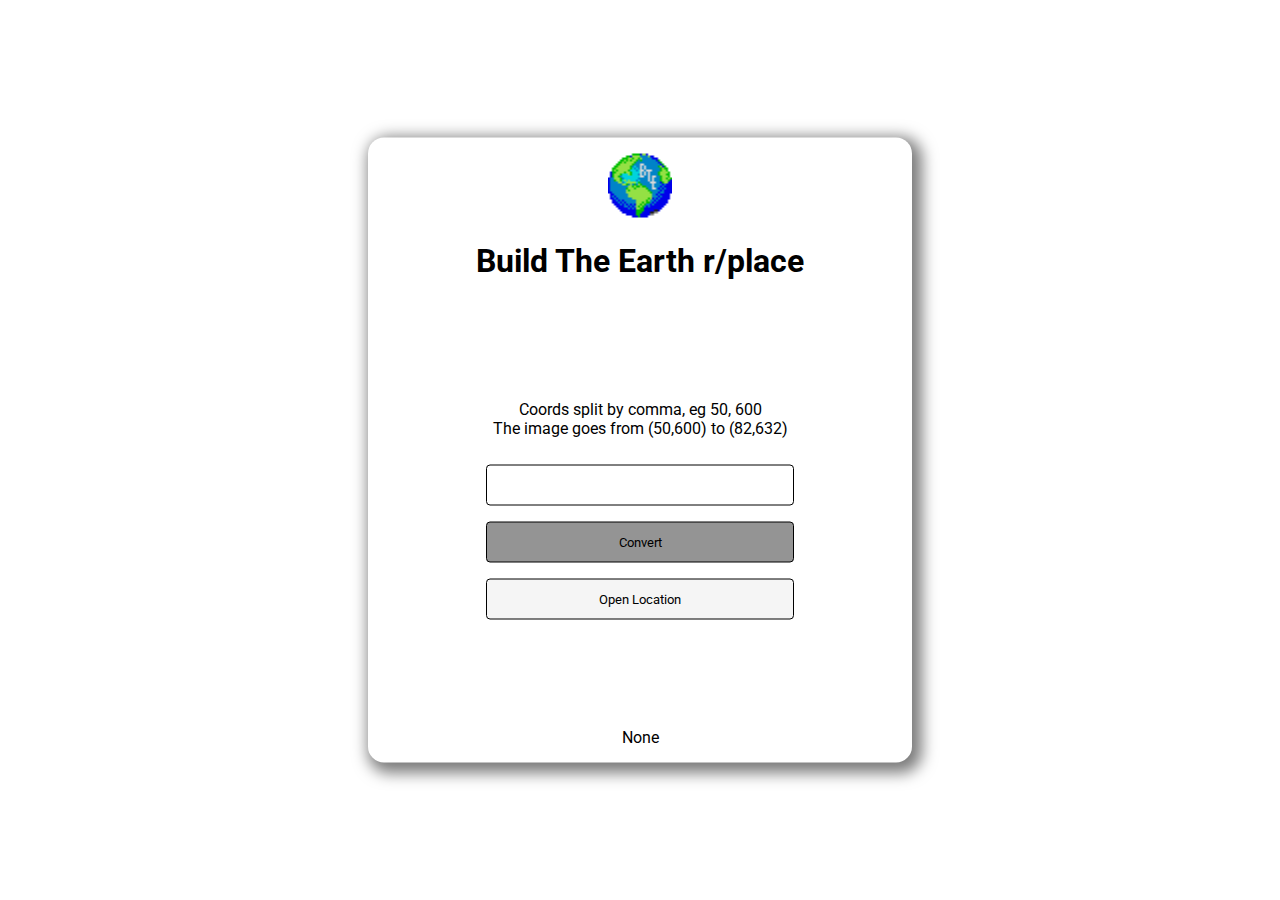
==== index.html @ 064ebc6f "Merge branch 'main' of https://github.com/BuildTheEarth/buildtheearth.github.io into main" ====
<!DOCTYPE html>
<html lang="en">
  <head>
    <link rel="preconnect" href="https://fonts.googleapis.com" />
    <link rel="preconnect" href="https://fonts.gstatic.com" crossorigin />
    <link
      href="https://fonts.googleapis.com/css2?family=Roboto:wght@500&display=swap"
      rel="stylesheet"
    />
    <link rel="stylesheet" href="style.css" />
    <script type="text/javascript" language="javascript" src="json.js"></script>
    <title>BTE r/place</title>
    <script>
      var x = 323;
      var y = 476;
      const NAMES = {
        white: "#FFFFFF",
        darkgray: "#898D90",
        lightgray: "#D4D7D9",
        black: "#000000",
        lightpink: "#FF99AA",
        red: "#FF4500",
        orange: "#FFA800",
        brown: "#9C6926",
        yellow: "#FFD635",
        lightgreen: "#7EED56",
        green: "#00A368",
        cyan: "#51E9F4",
        grayblue: "#2450A4",
        blue: "#3690EA",
        pink: "#B44AC0",
        purple: "#811E9F",
      };
      function changeIt() {
        document.getElementById("body").style.backgroundColor = "#fff";
        console.log(jsonData);
        x = document
          .getElementById("mytext")
          .value.replace("(", "")
          .replace(")", "")
          .replace(" ", "")
          .split(",")[0];
        y = document
          .getElementById("mytext")
          .value.replace("(", "")
          .replace(")", "")
          .replace(" ", "")
          .split(",")[1];
        const jsonD = jsonData[`(${x}, ${y})`];

        const color = NAMES[jsonD];

        document.getElementById("p1").innerHTML =
          jsonD == "grayblue"
            ? "dark blue"
            : jsonD == "lightpink"
            ? "light pink"
            : jsonD == "lightgreen"
            ? "light green"
            : jsonD == "lightgray"
            ? "light gray"
            : jsonD == "white"
            ? "white"
            : jsonD == "darkgray"
            ? "dark gray"
            : jsonD == "black"
            ? "black"
            : jsonD == "red"
            ? "red"
            : jsonD == "orange"
            ? "orange"
            : jsonD == "brown"
            ? "brown"
            : jsonD == "yellow"
            ? "yellow"
            : jsonD == "green"
            ? "green"
            : jsonD == "cyan"
            ? "cyan"
            : jsonD == "blue"
            ? "blue"
            : jsonD == "pink"
            ? "pink"
            : jsonD == "purple"
            ? "purple"
            : jsonD;

        document.getElementById("body").style.backgroundColor = color;
        console.log(`(${x}, ${y})`);
      }
      function openLoc() {
        window.open(`https://www.reddit.com/r/place/?cx=${x}&cy=${y}&px=8`);
      }
    </script>
  </head>
  <style></style>
  <body id="body">
    <div class="container">
      <div id="box">
        <img src="img6.png" />
        <h1>Build The Earth r/place</h1>
        <p id="p2">Coords split by comma, eg 50, 600</p>
        <p id="p3">The image goes from (50,600) to (82,632)</p>
        <br /><input type="text" id="mytext" />
        <div id="createTextbox"></div>
        <input type="button" value="Convert" onClick="changeIt()" />
        <input
          type="button"
          value="Open Location"
          onclick="openLoc()"
          id="b2"
        />
      </div>
      <p id="p1" style="padding-top: 100px">None</p>
    </div>
  </body>
</html>
---- style.css ----
* {
    font-family: "Roboto", sans-serif;
    width: 40vw;
    padding: 0;
    margin: 0;
    text-align: center;
}
html,
body {
    height: 100vh;
    width: 100vw;
    overflow: hidden;
}
img {
    width: 64px;
    height: 64px;
    margin: auto;
    padding-bottom: 20px;
}
h1 {
    padding-bottom: 120px;
}
input,
button {
    width: 60%;
    padding: 12px 20px;
    margin: 8px 0;
    display: inline-block;
    border: 1px solid rgb(0, 0, 0);
    border-radius: 4px;
    box-sizing: border-box;
}

input[type="button"] {
    background-color: rgb(148, 148, 148);
}
input[type="button"]:hover {
    width: 61%;
}
.container {
    position: absolute;
    top: 50%;
    left: 50%;
    transform: translate(-50%, -50%);
    background-color: white;
    border-radius: 16px;
    padding: 16px;
    -webkit-box-shadow: 5px 5px 15px 5px rgba(0, 0, 0, 0.52);
    box-shadow: 5px 5px 15px 5px rgba(0, 0, 0, 0.52);
}
a {
    text-decoration: underline;
    cursor: pointer;
    color: rgb(0, 0, 0);
}
#b2 {
    background-color: rgb(245, 245, 245);
}
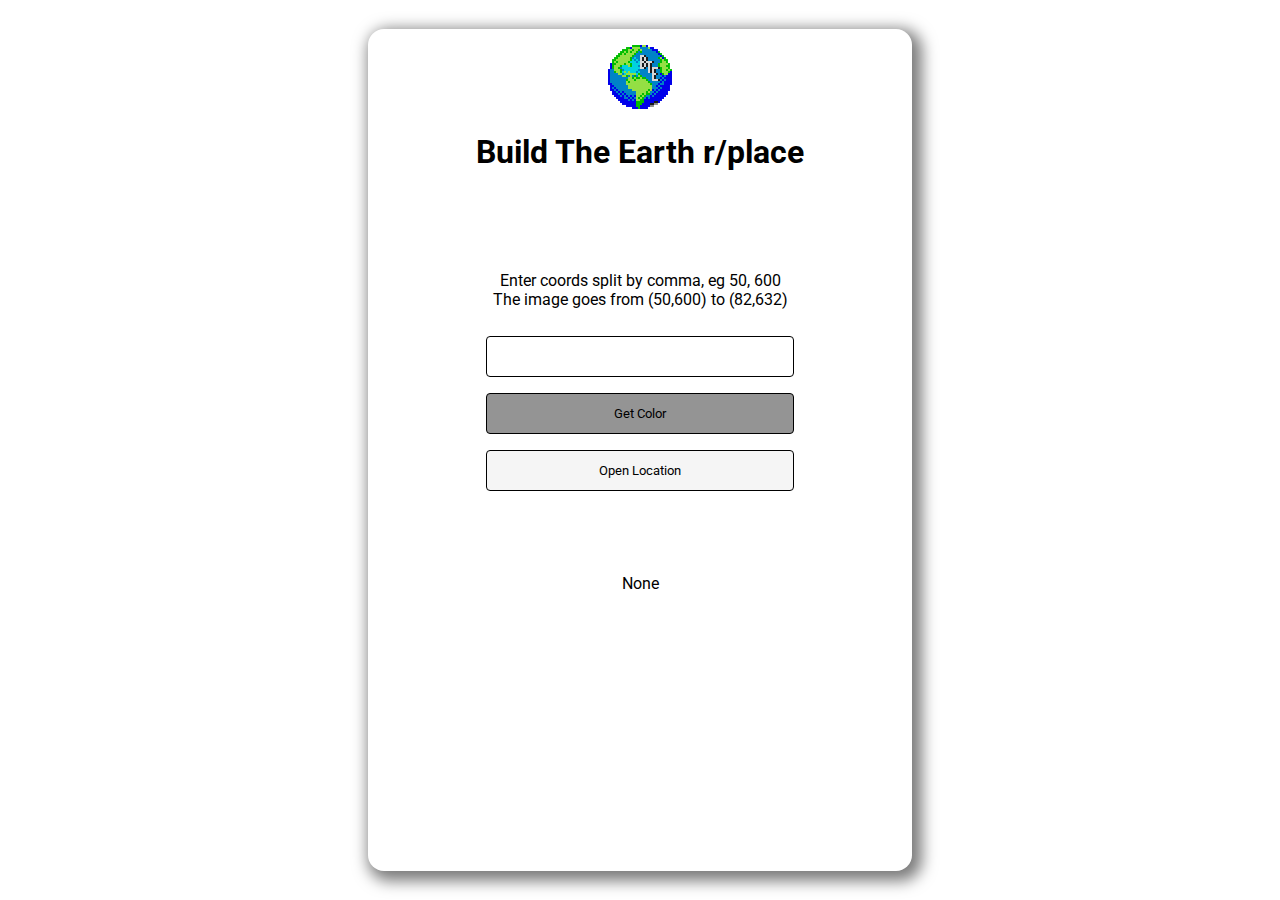
==== commit 1827c297: "mobile optimizations, meta tags, text clarifying, etc" ====
--- a/index.html
+++ b/index.html
@@ -3,12 +3,21 @@
   <head>
     <link rel="preconnect" href="https://fonts.googleapis.com" />
     <link rel="preconnect" href="https://fonts.gstatic.com" crossorigin />
-    <link
-      href="https://fonts.googleapis.com/css2?family=Roboto:wght@500&display=swap"
-      rel="stylesheet"
-    />
+    <link href="https://fonts.googleapis.com/css2?family=Roboto:wght@500&display=swap" rel="stylesheet"/>
+    <meta name="viewport" content="width=device-width, initial-scale=1.0">
+    <link rel="icon" href="icon.png">
     <link rel="stylesheet" href="style.css" />
     <script type="text/javascript" language="javascript" src="json.js"></script>
+    <meta property="og:type" content="website">
+    <meta property="og:url" content="https://metatags.io/">
+    <meta property="og:title" content="Build The Earth r/place">
+    <meta property="og:description" content="A tool to help find the right colors for the Build The Earth r/place art.">
+    <meta property="og:image" content="https://buildtheearth.github.io/icon.png">
+    <meta property="twitter:card" content="summary_large_image">
+    <meta property="twitter:url" content="https://metatags.io/">
+    <meta property="twitter:title" content="Build The Earth r/place">
+    <meta property="twitter:description" content="A tool to help find the right colors for the Build The Earth r/place art.">
+    <meta property="twitter:image" content="https://buildtheearth.github.io/icon.png">
     <title>BTE r/place</title>
     <script>
       var x = 323;
@@ -83,35 +92,38 @@
             ? "pink"
             : jsonD == "purple"
             ? "purple"
-            : jsonD;
+            : jsonD == undefined
+            ? "Invalid coords"
+            : jsonD
 
         document.getElementById("body").style.backgroundColor = color;
+        document.getElementById("colorPreview").style.backgroundColor = color;
         console.log(`(${x}, ${y})`);
       }
       function openLoc() {
+        if (jsonD == undefined) {
+          return;
+        } else {
         window.open(`https://www.reddit.com/r/place/?cx=${x}&cy=${y}&px=8`);
+        }
       }
     </script>
   </head>
   <style></style>
   <body id="body">
     <div class="container">
-      <div id="box">
-        <img src="img6.png" />
+      <div style="padding-bottom: 32px" id="box">
+        <img src="icon.png" />
         <h1>Build The Earth r/place</h1>
-        <p id="p2">Coords split by comma, eg 50, 600</p>
+        <p id="p2">Enter coords split by comma, eg 50, 600</p>
         <p id="p3">The image goes from (50,600) to (82,632)</p>
         <br /><input type="text" id="mytext" />
         <div id="createTextbox"></div>
-        <input type="button" value="Convert" onClick="changeIt()" />
-        <input
-          type="button"
-          value="Open Location"
-          onclick="openLoc()"
-          id="b2"
-        />
+        <input type="button" value="Get Color" onClick="changeIt()" />
+        <input type="button" value="Open Location" onclick="openLoc()" id="b2"/>
       </div>
-      <p id="p1" style="padding-top: 100px">None</p>
+      <div class="colorPreview" id="colorPreview"></div>
+      <p style="padding-top: 8px" id="p1">None</p>
     </div>
   </body>
 </html>
--- a/style.css
+++ b/style.css
@@ -1,6 +1,5 @@
 * {
     font-family: "Roboto", sans-serif;
-    width: 40vw;
     padding: 0;
     margin: 0;
     text-align: center;
@@ -18,7 +17,7 @@
     padding-bottom: 20px;
 }
 h1 {
-    padding-bottom: 120px;
+    padding-bottom: 100px;
 }
 input,
 button {
@@ -45,8 +44,18 @@
     background-color: white;
     border-radius: 16px;
     padding: 16px;
+    display: inline-block;
     -webkit-box-shadow: 5px 5px 15px 5px rgba(0, 0, 0, 0.52);
     box-shadow: 5px 5px 15px 5px rgba(0, 0, 0, 0.52);
+    height: 90%;
+    width: 40vw;
+}
+.colorPreview {
+    height: 35px;
+    width: 45px;
+    margin: auto;
+    background-color: #fff;
+    border-radius: 3px;
 }
 a {
     text-decoration: underline;
@@ -56,3 +65,11 @@
 #b2 {
     background-color: rgb(245, 245, 245);
 }
+@media screen and (max-width: 830px) {
+    .container {
+        width: 70vw;
+    }
+    h1 {
+        padding-bottom: 60px;
+    }
+  }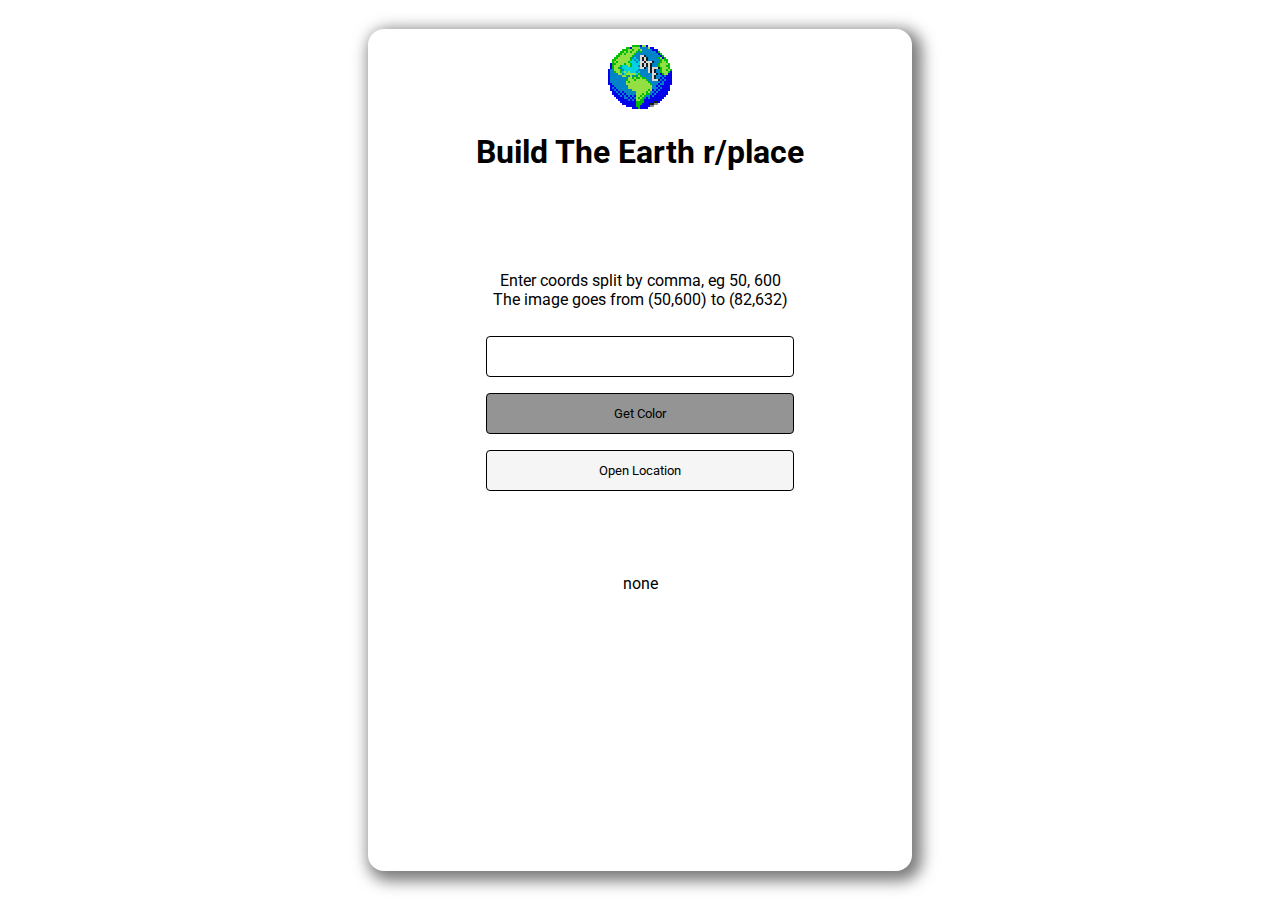
==== commit 014dd1b7: "color corrections in a rush" ====
--- a/index.html
+++ b/index.html
@@ -3,25 +3,41 @@
   <head>
     <link rel="preconnect" href="https://fonts.googleapis.com" />
     <link rel="preconnect" href="https://fonts.gstatic.com" crossorigin />
-    <link href="https://fonts.googleapis.com/css2?family=Roboto:wght@500&display=swap" rel="stylesheet"/>
-    <meta name="viewport" content="width=device-width, initial-scale=1.0">
-    <link rel="icon" href="icon.png">
+    <link
+      href="https://fonts.googleapis.com/css2?family=Roboto:wght@500&display=swap"
+      rel="stylesheet"
+    />
+    <meta name="viewport" content="width=device-width, initial-scale=1.0" />
+    <link rel="icon" href="icon.png" />
     <link rel="stylesheet" href="style.css" />
     <script type="text/javascript" language="javascript" src="json.js"></script>
-    <meta property="og:type" content="website">
-    <meta property="og:url" content="https://metatags.io/">
-    <meta property="og:title" content="Build The Earth r/place">
-    <meta property="og:description" content="A tool to help find the right colors for the Build The Earth r/place art.">
-    <meta property="og:image" content="https://buildtheearth.github.io/icon.png">
-    <meta property="twitter:card" content="summary_large_image">
-    <meta property="twitter:url" content="https://metatags.io/">
-    <meta property="twitter:title" content="Build The Earth r/place">
-    <meta property="twitter:description" content="A tool to help find the right colors for the Build The Earth r/place art.">
-    <meta property="twitter:image" content="https://buildtheearth.github.io/icon.png">
+    <meta property="og:type" content="website" />
+    <meta property="og:url" content="https://metatags.io/" />
+    <meta property="og:title" content="Build The Earth r/place" />
+    <meta
+      property="og:description"
+      content="A tool to help find the right colors for the Build The Earth r/place art."
+    />
+    <meta
+      property="og:image"
+      content="https://buildtheearth.github.io/icon.png"
+    />
+    <meta property="twitter:card" content="summary_large_image" />
+    <meta property="twitter:url" content="https://metatags.io/" />
+    <meta property="twitter:title" content="Build The Earth r/place" />
+    <meta
+      property="twitter:description"
+      content="A tool to help find the right colors for the Build The Earth r/place art."
+    />
+    <meta
+      property="twitter:image"
+      content="https://buildtheearth.github.io/icon.png"
+    />
     <title>BTE r/place</title>
     <script>
-      var x = 323;
-      var y = 476;
+      let jsonD;
+      var x = 50;
+      var y = 600;
       const NAMES = {
         white: "#FFFFFF",
         darkgray: "#898D90",
@@ -35,13 +51,14 @@
         lightgreen: "#7EED56",
         green: "#00A368",
         cyan: "#51E9F4",
-        grayblue: "#2450A4",
-        blue: "#3690EA",
+        blue: "#2450A4",
+        grayblue: "#3690EA",
         pink: "#B44AC0",
         purple: "#811E9F",
       };
       function changeIt() {
         document.getElementById("body").style.backgroundColor = "#fff";
+        document.getElementById("colorPreview").style.backgroundColor = "#fff";
         console.log(jsonData);
         x = document
           .getElementById("mytext")
@@ -55,13 +72,13 @@
           .replace(")", "")
           .replace(" ", "")
           .split(",")[1];
-        const jsonD = jsonData[`(${x}, ${y})`];
+        jsonD = jsonData[`(${x}, ${y})`];
 
         const color = NAMES[jsonD];
 
         document.getElementById("p1").innerHTML =
           jsonD == "grayblue"
-            ? "dark blue"
+            ? "blue"
             : jsonD == "lightpink"
             ? "light pink"
             : jsonD == "lightgreen"
@@ -87,25 +104,21 @@
             : jsonD == "cyan"
             ? "cyan"
             : jsonD == "blue"
-            ? "blue"
+            ? "dark blue"
             : jsonD == "pink"
             ? "pink"
             : jsonD == "purple"
             ? "purple"
             : jsonD == undefined
             ? "Invalid coords"
-            : jsonD
+            : jsonD;
 
         document.getElementById("body").style.backgroundColor = color;
         document.getElementById("colorPreview").style.backgroundColor = color;
         console.log(`(${x}, ${y})`);
       }
       function openLoc() {
-        if (jsonD == undefined) {
-          return;
-        } else {
         window.open(`https://www.reddit.com/r/place/?cx=${x}&cy=${y}&px=8`);
-        }
       }
     </script>
   </head>
@@ -120,10 +133,15 @@
         <br /><input type="text" id="mytext" />
         <div id="createTextbox"></div>
         <input type="button" value="Get Color" onClick="changeIt()" />
-        <input type="button" value="Open Location" onclick="openLoc()" id="b2"/>
+        <input
+          type="button"
+          value="Open Location"
+          onclick="openLoc()"
+          id="b2"
+        />
       </div>
       <div class="colorPreview" id="colorPreview"></div>
-      <p style="padding-top: 8px" id="p1">None</p>
+      <p style="padding-top: 8px" id="p1">none</p>
     </div>
   </body>
 </html>
--- a/style.css
+++ b/style.css
@@ -26,8 +26,10 @@
     margin: 8px 0;
     display: inline-block;
     border: 1px solid rgb(0, 0, 0);
+    -webkit-border-radius: none;
     border-radius: 4px;
     box-sizing: border-box;
+    -webkit-appearance: none;
 }
 
 input[type="button"] {
@@ -72,4 +74,4 @@
     h1 {
         padding-bottom: 60px;
     }
-  }+}
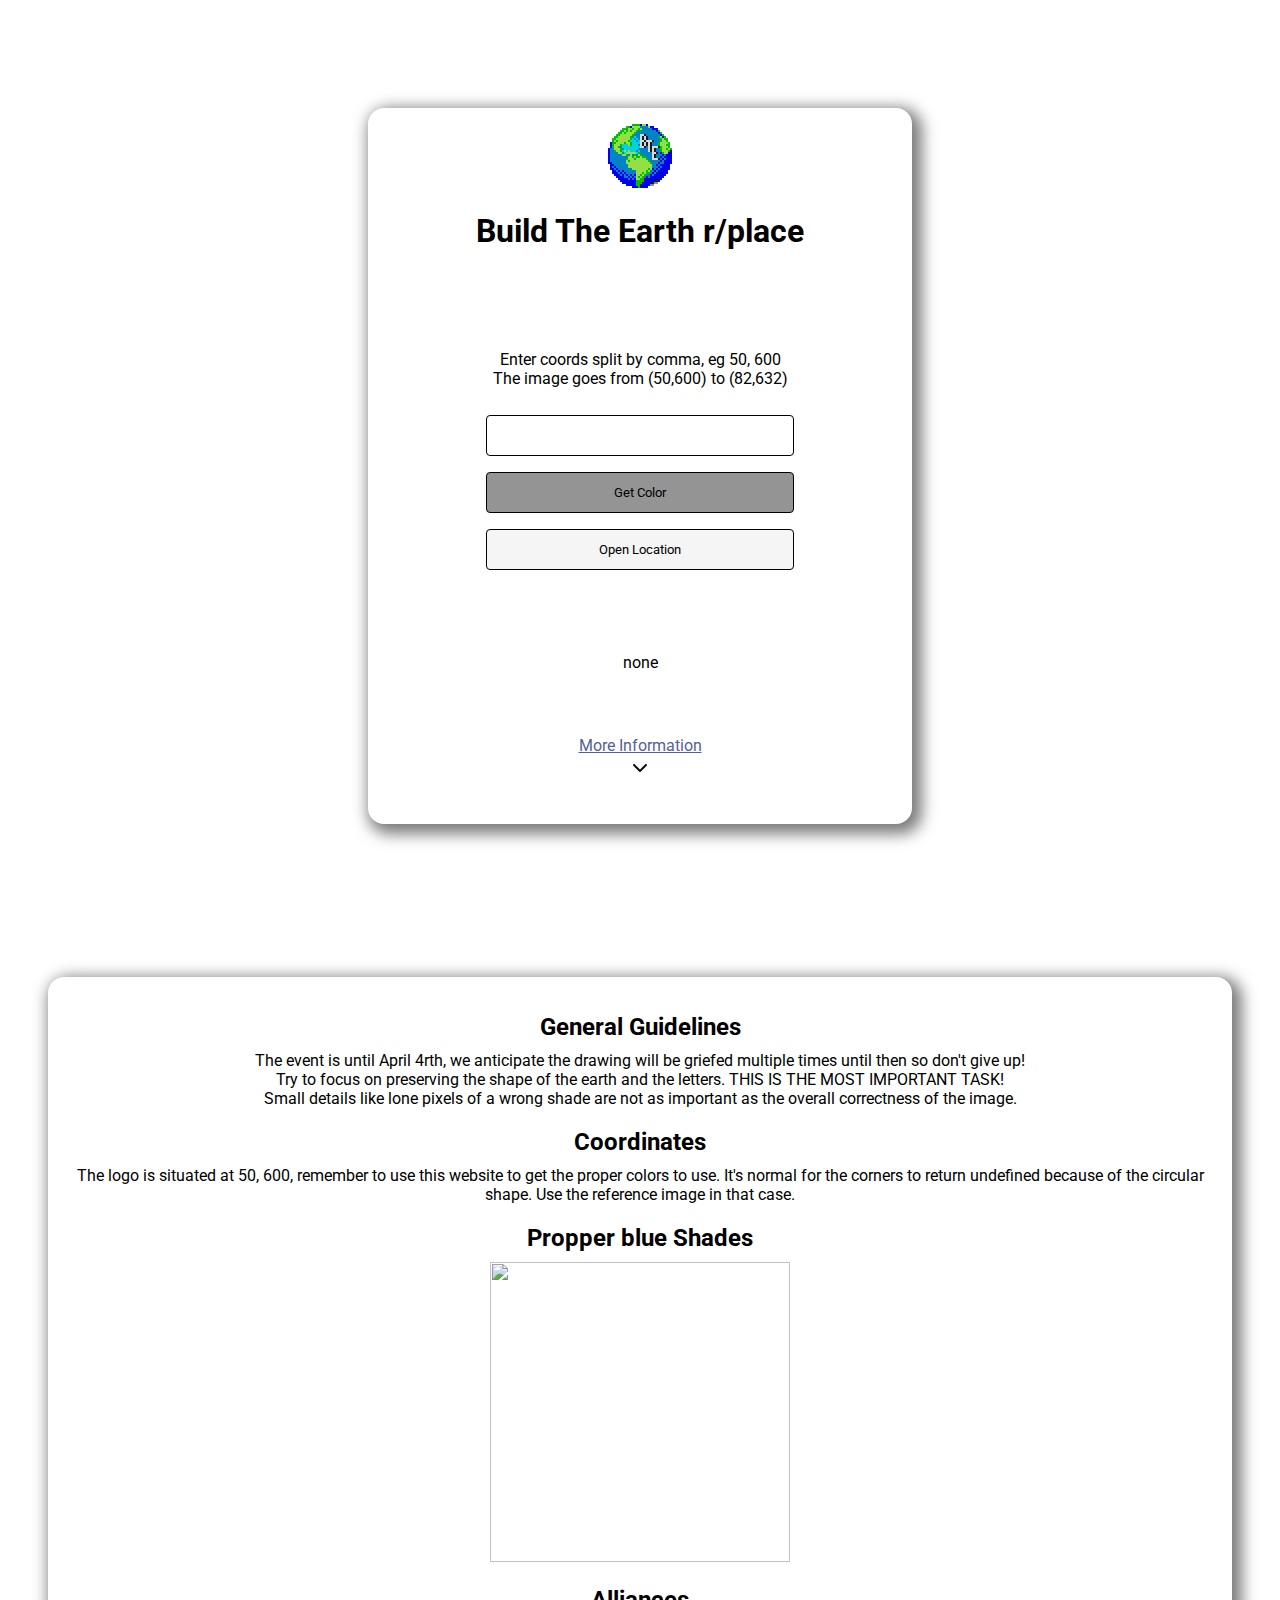
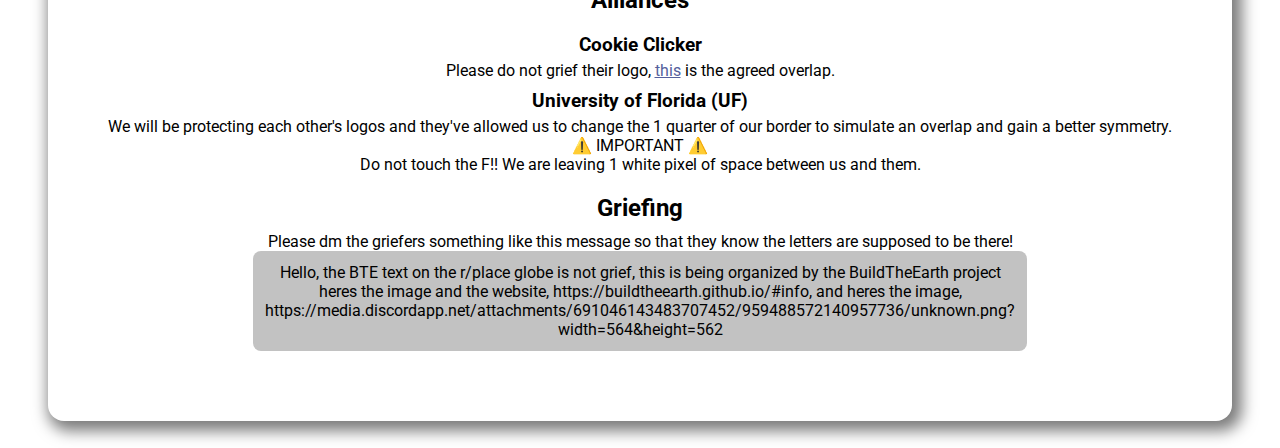
==== commit e260ef0d: "info texts" ====
--- a/index.html
+++ b/index.html
@@ -35,6 +35,13 @@
     />
     <title>BTE r/place</title>
     <script>
+      const checkSubmit = (e) => {
+        if (e.keyCode == 13) {
+          changeIt();
+        }
+      };
+      document.addEventListener("keydown", checkSubmit);
+
       let jsonD;
       var x = 50;
       var y = 600;
@@ -126,7 +133,7 @@
   <body id="body">
     <div class="container">
       <div style="padding-bottom: 32px" id="box">
-        <img src="icon.png" />
+        <img src="icon.png" id="logo" />
         <h1>Build The Earth r/place</h1>
         <p id="p2">Enter coords split by comma, eg 50, 600</p>
         <p id="p3">The image goes from (50,600) to (82,632)</p>
@@ -142,6 +149,70 @@
       </div>
       <div class="colorPreview" id="colorPreview"></div>
       <p style="padding-top: 8px" id="p1">none</p>
+      <div id="p4">
+        <p><a href="#info">More Information</a></p>
+        <svg
+          fill="none"
+          viewBox="0 0 24 24"
+          height="24"
+          width="24"
+          xmlns="http://www.w3.org/2000/svg"
+        >
+          <path
+            xmlns="http://www.w3.org/2000/svg"
+            d="M5.29289 9.29289C5.68342 8.90237 6.31658 8.90237 6.70711 9.29289L12 14.5858L17.2929 9.29289C17.6834 8.90237 18.3166 8.90237 18.7071 9.29289C19.0976 9.68342 19.0976 10.3166 18.7071 10.7071L12.7071 16.7071C12.3166 17.0976 11.6834 17.0976 11.2929 16.7071L5.29289 10.7071C4.90237 10.3166 4.90237 9.68342 5.29289 9.29289Z"
+            fill="#0D0D0D"
+          ></path>
+        </svg>
+      </div>
+    </div>
+    <div class="info" id="info">
+      <h2>General Guidelines</h2>
+      <p>
+        The event is until April 4rth, we anticipate the drawing will be griefed
+        multiple times until then so don't give up! <br />Try to focus on
+        preserving the shape of the earth and the letters. THIS IS THE MOST
+        IMPORTANT TASK!<br />
+        Small details like lone pixels of a wrong shade are not as important as
+        the overall correctness of the image.
+      </p>
+      <h2>Coordinates</h2>
+      <p>
+        The logo is situated at 50, 600, remember to use this website to get the
+        proper colors to use. It's normal for the corners to return undefined
+        because of the circular shape. Use the reference image in that case.
+      </p>
+      <h2>Propper blue Shades</h2>
+      <img
+        src="https://cdn.discordapp.com/attachments/959528192312504340/959528975288377414/unknown.png"
+        width="300px"
+        height="300px"
+      />
+      <h2>Alliances</h2>
+      <h3>Cookie Clicker</h3>
+      <p>
+        Please do not grief their logo,
+        <a
+          href="https://docs.google.com/spreadsheets/d/1dfUa9CngHIcnpg4pTPBmyakPTGUVhIybiiu-ECAD65w/edit#gid=0"
+          >this</a
+        >
+        is the agreed overlap.
+      </p>
+      <h3>University of Florida (UF)</h3>
+      <p>
+        We will be protecting each other's logos and they've allowed us to
+        change the 1 quarter of our border to simulate an overlap and gain a
+        better symmetry. <br />⚠️ IMPORTANT ⚠️<br />Do not touch the F!! We are
+        leaving 1 white pixel of space between us and them.
+      </p>
+      <h2>Griefing</h2>
+      <p>Please dm the griefers something like this message so that they know the letters are supposed to be there!</p>
+      <p style="background-color:rgb(194, 194, 194);border-radius: 8px;padding:12px;width:min-content;margin:auto;">
+        Hello, the BTE text on the r/place globe is not grief, this is being
+        organized by the BuildTheEarth project heres the image and the website,
+        https://buildtheearth.github.io/#info, and heres the image,
+        https://media.discordapp.net/attachments/691046143483707452/959488572140957736/unknown.png?width=564&height=562
+      </p>
     </div>
   </body>
 </html>
--- a/style.css
+++ b/style.css
@@ -3,14 +3,15 @@
     padding: 0;
     margin: 0;
     text-align: center;
+    scroll-behavior: smooth;
 }
 html,
 body {
-    height: 100vh;
     width: 100vw;
-    overflow: hidden;
+    overflow-x: hidden;
+    overflow-y: scroll;
 }
-img {
+#logo {
     width: 64px;
     height: 64px;
     margin: auto;
@@ -18,6 +19,14 @@
 }
 h1 {
     padding-bottom: 100px;
+}
+h2 {
+    padding-bottom: 10px;
+    padding-top: 20px;
+}
+h3 {
+    padding-bottom: 5px;
+    padding-top: 10px;
 }
 input,
 button {
@@ -39,18 +48,15 @@
     width: 61%;
 }
 .container {
-    position: absolute;
-    top: 50%;
-    left: 50%;
-    transform: translate(-50%, -50%);
     background-color: white;
     border-radius: 16px;
     padding: 16px;
     display: inline-block;
     -webkit-box-shadow: 5px 5px 15px 5px rgba(0, 0, 0, 0.52);
     box-shadow: 5px 5px 15px 5px rgba(0, 0, 0, 0.52);
-    height: 90%;
+    height: 76vh;
     width: 40vw;
+    margin: 12vh auto 12vh auto;
 }
 .colorPreview {
     height: 35px;
@@ -62,11 +68,36 @@
 a {
     text-decoration: underline;
     cursor: pointer;
-    color: rgb(0, 0, 0);
+    color: rgb(84, 95, 156);
 }
 #b2 {
     background-color: rgb(245, 245, 245);
 }
+#p4 {
+    margin-top: 64px;
+}
+
+.info {
+
+    background-color: white;
+    border-radius: 16px;
+    padding: 16px;
+    display: inline-block;
+    -webkit-box-shadow: 5px 5px 15px 5px rgba(0, 0, 0, 0.52);
+    box-shadow: 5px 5px 15px 5px rgba(0, 0, 0, 0.52);
+    width: 90vw;
+    margin: 5vh auto 3vh auto;
+    padding-bottom: 70px;
+}
+
+
+
+
+
+
+
+
+
 @media screen and (max-width: 830px) {
     .container {
         width: 70vw;
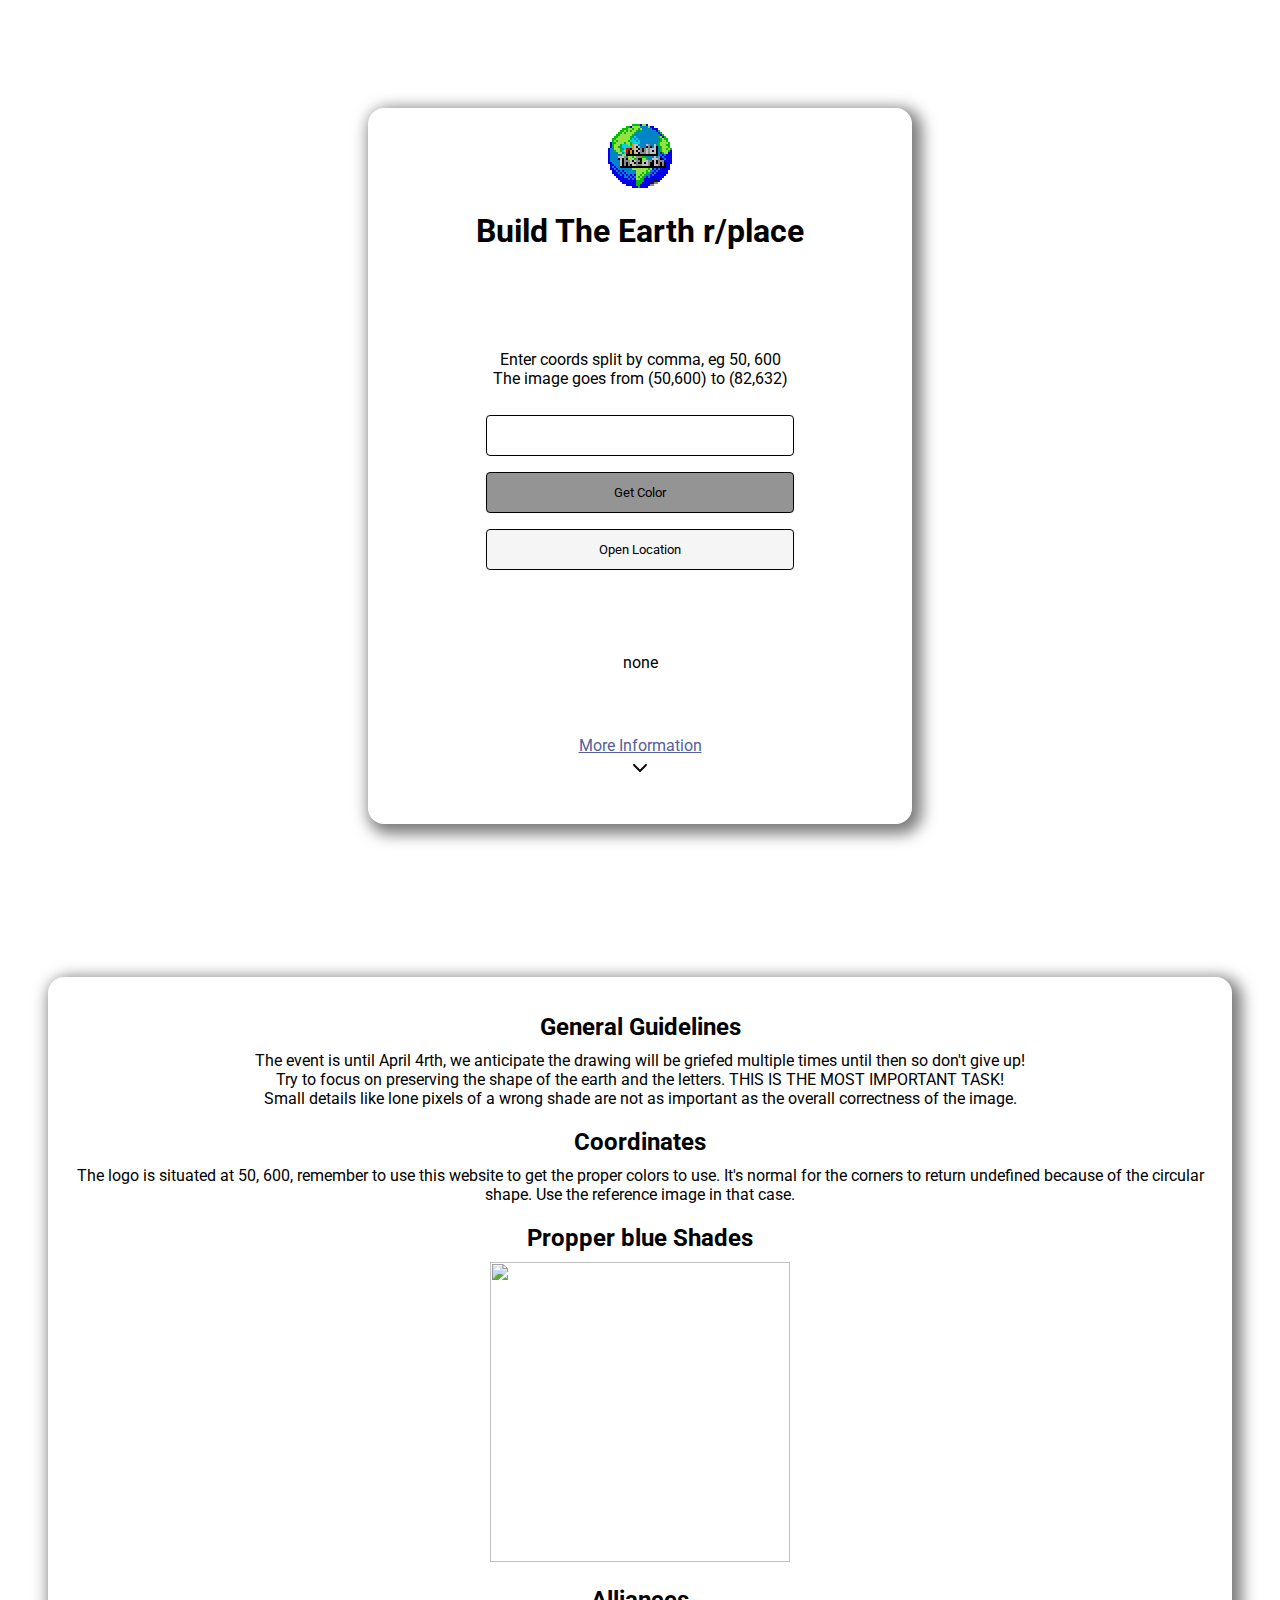
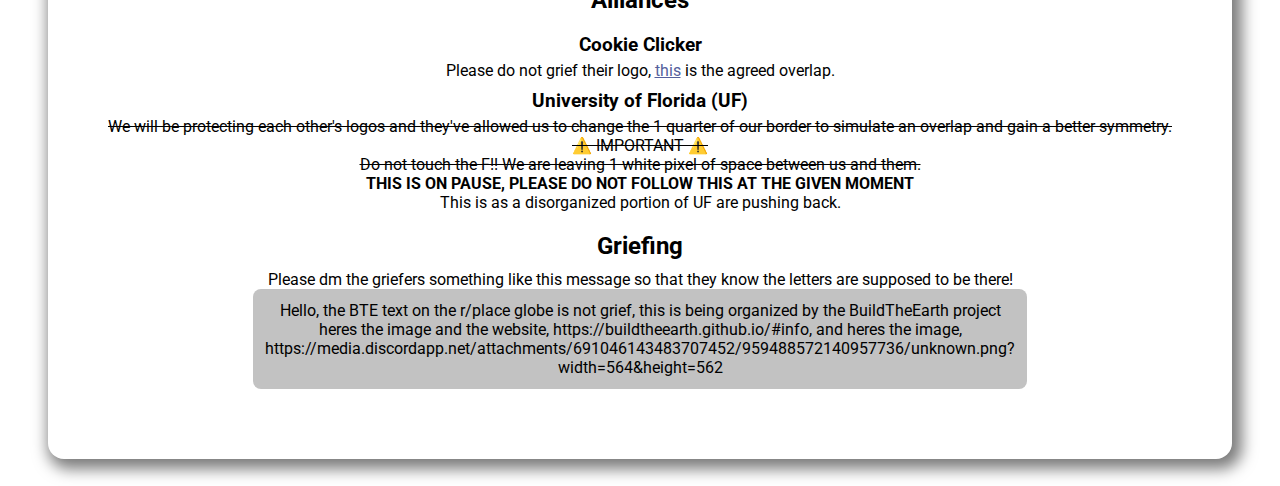
==== commit 3eb56e23: "Updated UF Alliance" ====
--- a/index.html
+++ b/index.html
@@ -200,14 +200,32 @@
       </p>
       <h3>University of Florida (UF)</h3>
       <p>
-        We will be protecting each other's logos and they've allowed us to
-        change the 1 quarter of our border to simulate an overlap and gain a
-        better symmetry. <br />⚠️ IMPORTANT ⚠️<br />Do not touch the F!! We are
-        leaving 1 white pixel of space between us and them.
+        <s>
+          We will be protecting each other's logos and they've allowed us to
+          change the 1 quarter of our border to simulate an overlap and gain a
+          better symmetry. <br />⚠️ IMPORTANT ⚠️<br />Do not touch the F!! We
+          are leaving 1 white pixel of space between us and them.
+        </s>
+      </p>
+      <p>
+        <b>THIS IS ON PAUSE, PLEASE DO NOT FOLLOW THIS AT THE GIVEN MOMENT</b
+        ><br />
+        This is as a disorganized portion of UF are pushing back.
       </p>
       <h2>Griefing</h2>
-      <p>Please dm the griefers something like this message so that they know the letters are supposed to be there!</p>
-      <p style="background-color:rgb(194, 194, 194);border-radius: 8px;padding:12px;width:min-content;margin:auto;">
+      <p>
+        Please dm the griefers something like this message so that they know the
+        letters are supposed to be there!
+      </p>
+      <p
+        style="
+          background-color: rgb(194, 194, 194);
+          border-radius: 8px;
+          padding: 12px;
+          width: min-content;
+          margin: auto;
+        "
+      >
         Hello, the BTE text on the r/place globe is not grief, this is being
         organized by the BuildTheEarth project heres the image and the website,
         https://buildtheearth.github.io/#info, and heres the image,
--- a/style.css
+++ b/style.css
@@ -78,7 +78,6 @@
 }
 
 .info {
-
     background-color: white;
     border-radius: 16px;
     padding: 16px;
@@ -90,14 +89,6 @@
     padding-bottom: 70px;
 }
 
-
-
-
-
-
-
-
-
 @media screen and (max-width: 830px) {
     .container {
         width: 70vw;
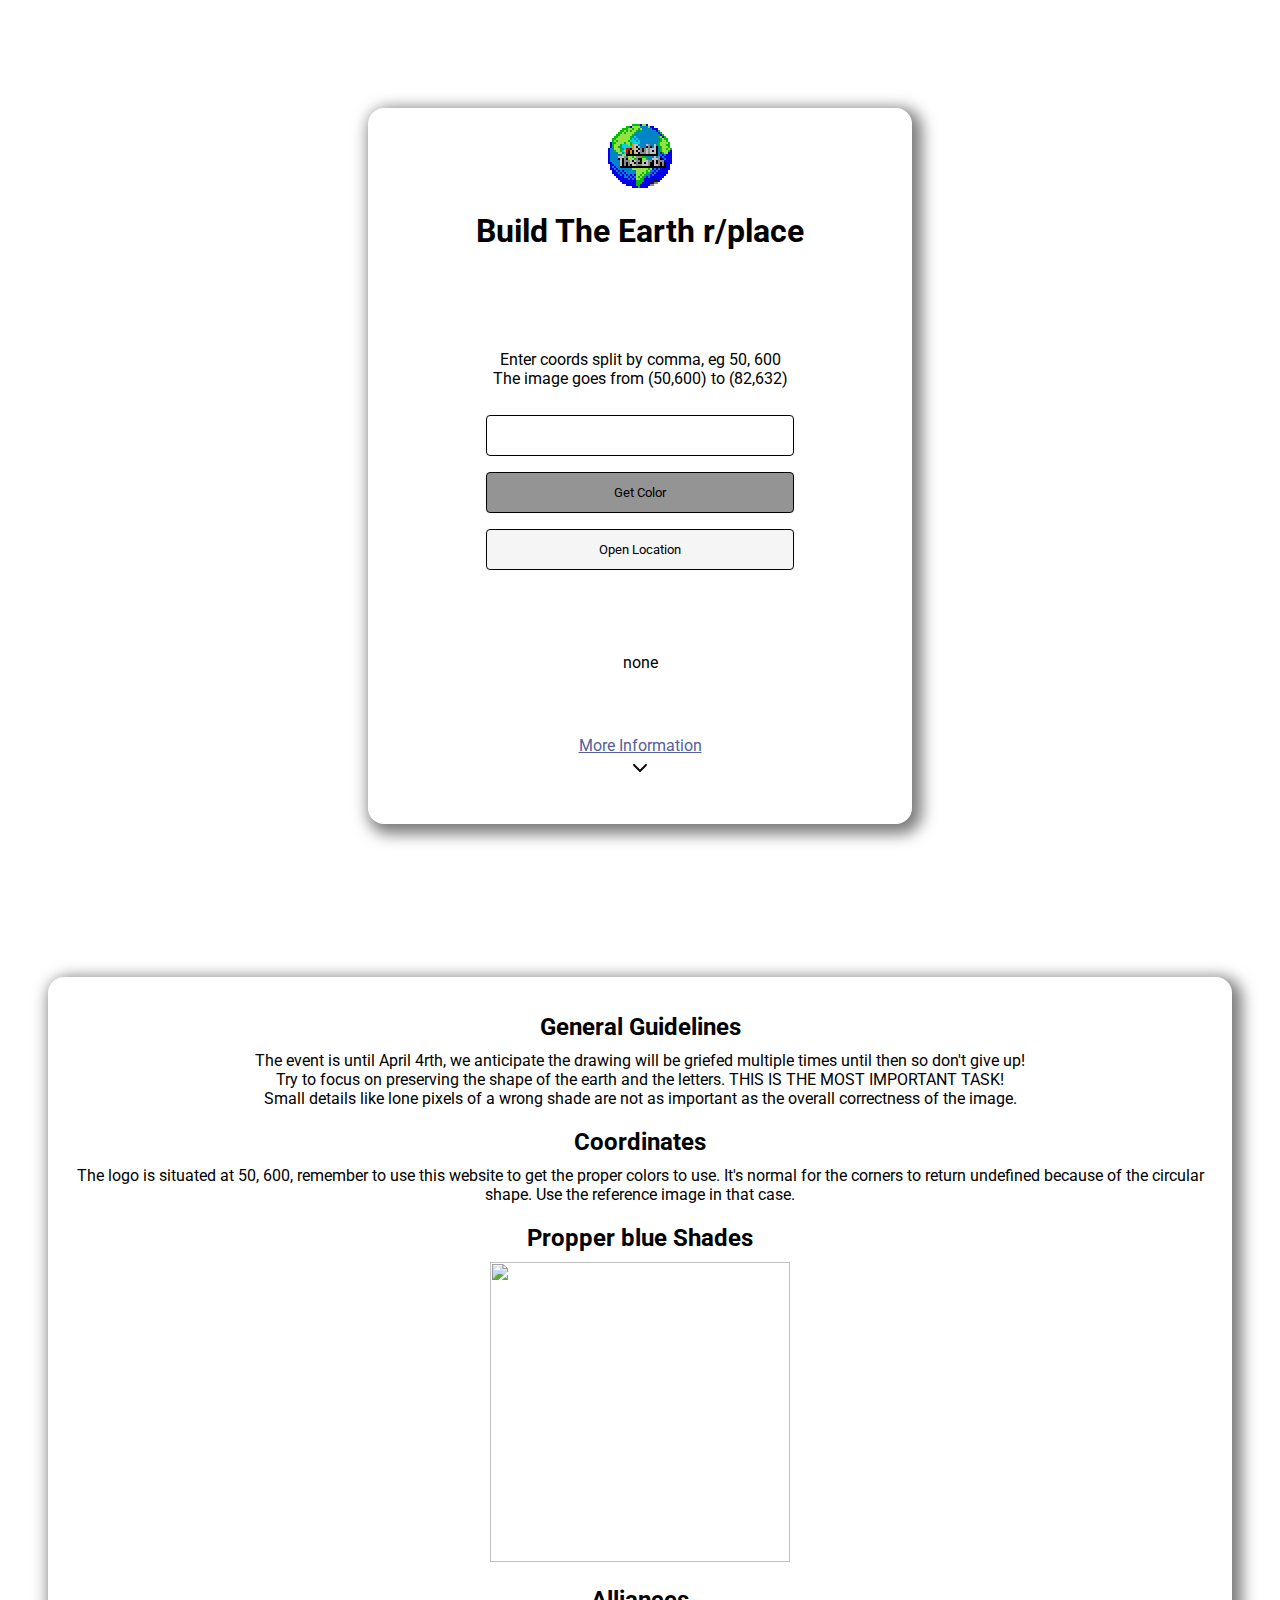
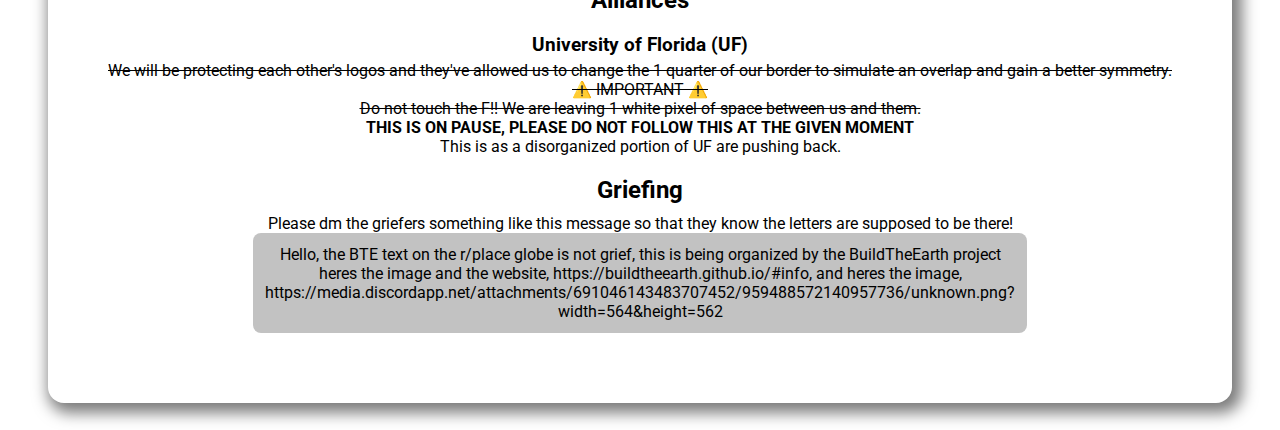
==== commit ae44aa12: "Jamaica" ====
--- a/index.html
+++ b/index.html
@@ -189,15 +189,6 @@
         height="300px"
       />
       <h2>Alliances</h2>
-      <h3>Cookie Clicker</h3>
-      <p>
-        Please do not grief their logo,
-        <a
-          href="https://docs.google.com/spreadsheets/d/1dfUa9CngHIcnpg4pTPBmyakPTGUVhIybiiu-ECAD65w/edit#gid=0"
-          >this</a
-        >
-        is the agreed overlap.
-      </p>
       <h3>University of Florida (UF)</h3>
       <p>
         <s>
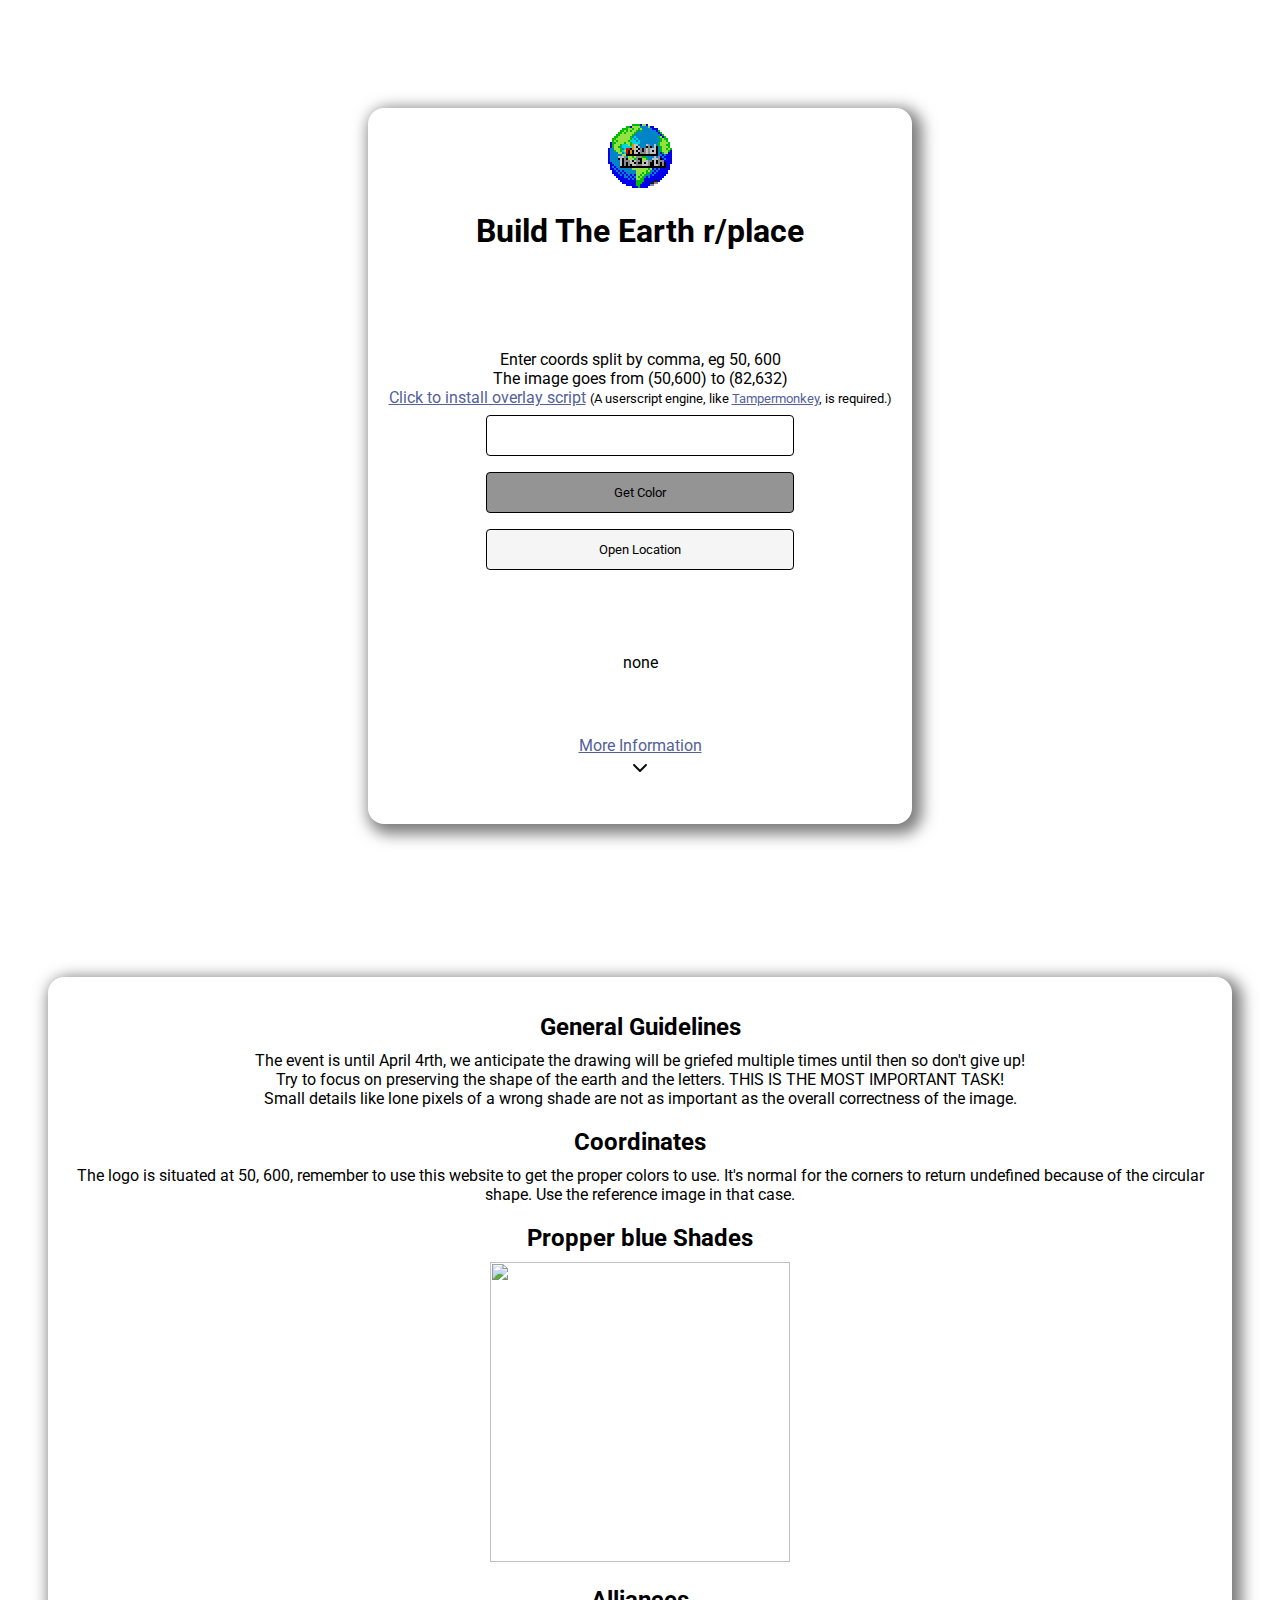
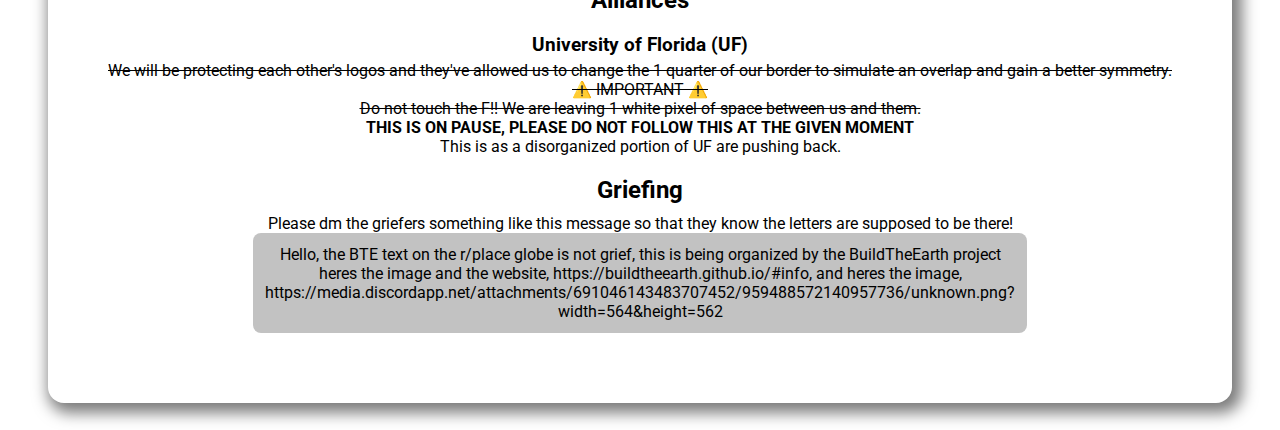
==== commit 599083c5: "Update index.html" ====
--- a/index.html
+++ b/index.html
@@ -137,6 +137,8 @@
         <h1>Build The Earth r/place</h1>
         <p id="p2">Enter coords split by comma, eg 50, 600</p>
         <p id="p3">The image goes from (50,600) to (82,632)</p>
+        <a href="https://github.com/BuildTheEarth/buildtheearth.github.io/raw/main/userscript.user.js">Click to install overlay script</a>
+        <small>(A userscript engine, like <a href="https://www.tampermonkey.net/">Tampermonkey</a>, is required.)</small>
         <br /><input type="text" id="mytext" />
         <div id="createTextbox"></div>
         <input type="button" value="Get Color" onClick="changeIt()" />
